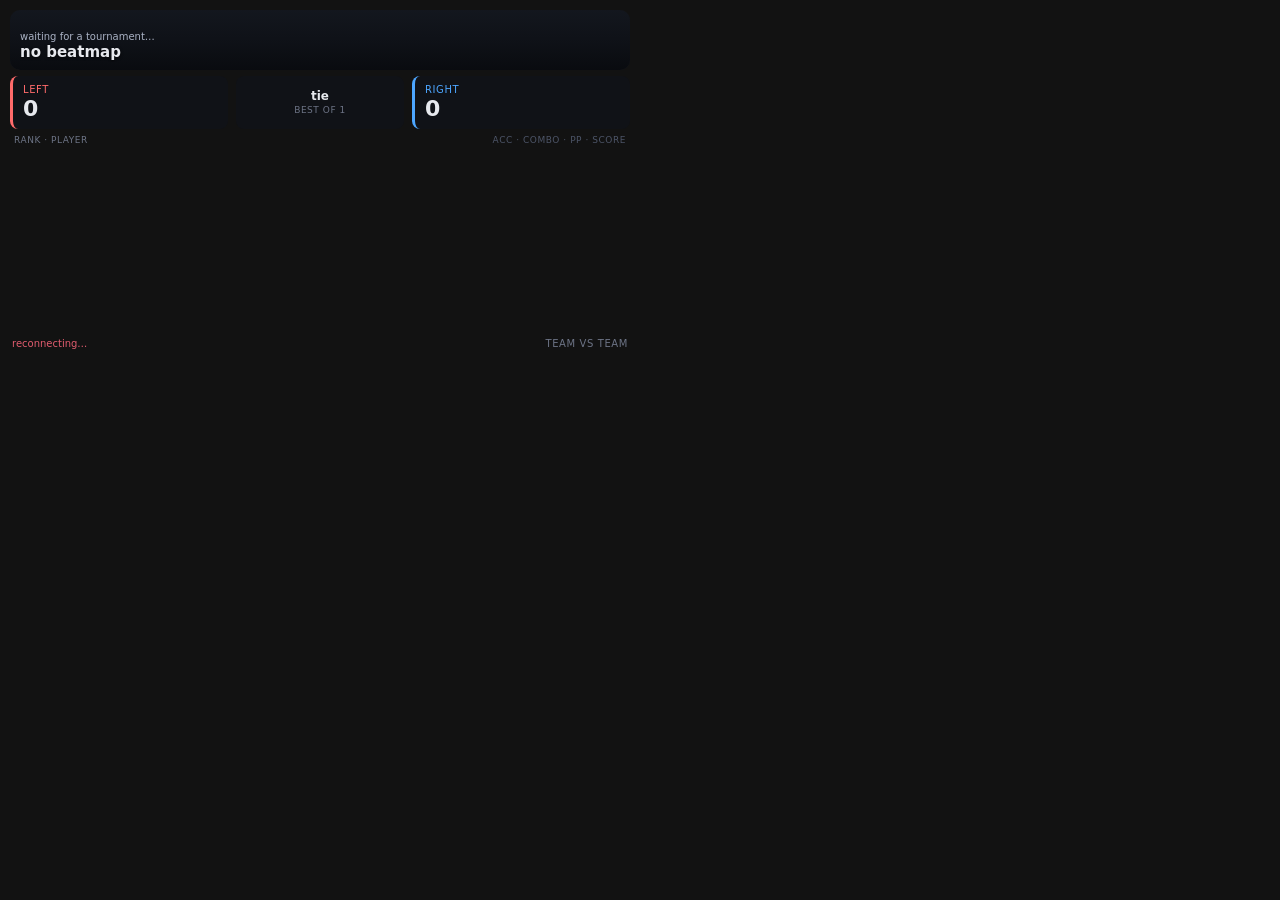
==== browser_overlays/rtosu Tourney/index.html @ c9ab05bc "feat(overlays): add a tournament example overlay alongside the solo one A second bundled overlay, so" ====
<!DOCTYPE html>
<html lang="en">
<head>
<meta charset="utf-8">
<title>rtosu Tourney</title>
<link rel="stylesheet" href="index.css">
<script src="index.js" defer></script>
</head>
<body>
<div class="panel">
  <!-- Map art spans the header; the gradient keeps the text readable. -->
  <header class="banner" id="banner">
    <div class="banner-text">
      <div class="artist" id="artist">waiting for a tournament&hellip;</div>
      <div class="title" id="title">no beatmap</div>
    </div>
    <div class="stars" id="stars">&nbsp;</div>
  </header>

  <!-- Team score bar. Both sides read name, score, stars top to bottom. -->
  <section class="teambar" id="teambar" hidden>
    <div class="side left">
      <div class="side-name" id="leftName">left</div>
      <div class="side-score" id="leftScore">0</div>
      <div class="side-stars" id="leftPoints"></div>
    </div>
    <div class="teambar-mid">
      <div class="lead" id="lead">tie</div>
      <div class="format" id="format">best of 1</div>
    </div>
    <div class="side right">
      <div class="side-name" id="rightName">right</div>
      <div class="side-score" id="rightScore">0</div>
      <div class="side-stars" id="rightPoints"></div>
    </div>
  </section>

  <!-- Headline figures shown in FFA. -->
  <section class="summary" id="summary" hidden>
    <div class="summary-cell">
      <span class="label">leader</span>
      <span class="value" id="leadName">&mdash;</span>
    </div>
    <div class="summary-cell">
      <span class="label">players</span>
      <span class="value" id="playerCount">0</span>
    </div>
    <div class="summary-cell">
      <span class="label">best pp</span>
      <span class="value" id="bestPp">0.00</span>
    </div>
  </section>

  <!-- Column headings. -->
  <div class="colheads" id="colheads">
    <span class="ch">rank &middot; player</span>
    <span class="ch tail">acc &middot; combo &middot; pp &middot; score</span>
  </div>

  <!-- One column: both teams stacked, branded by team colour. -->
  <div class="board" id="board">
    <div class="column" id="colAll"></div>
  </div>

  <footer class="footer">
    <span class="state" id="state">connecting&hellip;</span>
    <span class="mode" id="mode"></span>
  </footer>
</div>
</body>
</html>
---- browser_overlays/rtosu Tourney/index.css ----
/* rtosu Tourney overlay.
 *
 * A tournament leaderboard. Team vs Team and Free For All share one column of
 * rows stacked on top of each other; in Team vs Team each row is branded with
 * its team colour (red left, blue right) and ranked within its own team, and a
 * score bar across the top carries the set score and who is leading.
 *
 * Fully transparent: the panel has no fill, border or shadow, so the cards
 * float over the stream. Sizing follows the Resolution in metadata.txt.
 */

:root {
  color-scheme: dark;

  --left: #ff6b6b;
  --right: #4da6ff;
}

* {
  box-sizing: border-box;
  margin: 0;
  padding: 0;
}

html,
body {
  width: 640px;
  height: 360px;
  overflow: hidden;
  background: transparent;
  font: 14px/1.3 "Segoe UI", system-ui, sans-serif;
  color: #e7e9ee;
  -webkit-font-smoothing: antialiased;
}

.panel {
  display: flex;
  flex-direction: column;
  gap: 6px;
  width: 640px;
  height: 360px;
  padding: 10px;
}

/* --- map banner --- */

.banner {
  display: flex;
  flex: 0 0 60px;
  align-items: flex-end;
  justify-content: space-between;
  gap: 12px;
  padding: 8px 10px;
  border-radius: 10px;
  background: #161a22 center/cover no-repeat;
  position: relative;
  isolation: isolate;
}

.banner::before {
  content: "";
  position: absolute;
  inset: 0;
  z-index: -1;
  border-radius: inherit;
  background: linear-gradient(
    to top,
    rgba(8, 10, 14, 0.92) 0%,
    rgba(8, 10, 14, 0.55) 45%,
    rgba(8, 10, 14, 0.2) 100%
  );
}

.banner-text {
  min-width: 0;
}

.artist {
  font-size: 10px;
  color: #aab2c4;
  white-space: nowrap;
  overflow: hidden;
  text-overflow: ellipsis;
}

.title {
  font-size: 15px;
  font-weight: 600;
  white-space: nowrap;
  overflow: hidden;
  text-overflow: ellipsis;
  text-shadow: 0 1px 3px rgba(0, 0, 0, 0.7);
}

.stars {
  flex: 0 0 auto;
  font-size: 12px;
  font-weight: 600;
}

/* --- team score bar --- */

.teambar {
  display: flex;
  flex: 0 0 auto;
  align-items: stretch;
  gap: 8px;
}

.teambar[hidden] {
  display: none;
}

/* Both sides read the same way down: name, score, stars. */
.side {
  display: flex;
  flex: 1 1 0;
  flex-direction: column;
  gap: 1px;
  min-width: 0;
  padding: 7px 10px;
  border-radius: 8px;
  background: rgba(16, 19, 25, 0.72);
  border-left: 3px solid transparent;
}

.side.left {
  border-left-color: var(--left);
}

.side.right {
  border-left-color: var(--right);
}

.side-name {
  font-size: 10px;
  text-transform: uppercase;
  letter-spacing: 0.06em;
  white-space: nowrap;
  overflow: hidden;
  text-overflow: ellipsis;
}

.side.left .side-name {
  color: var(--left);
}

.side.right .side-name {
  color: var(--right);
}

.side-score {
  font-size: 22px;
  font-weight: 700;
  font-variant-numeric: tabular-nums;
  line-height: 1.1;
  white-space: nowrap;
  overflow: hidden;
  text-overflow: ellipsis;
}

.side-stars {
  font-size: 10px;
  color: #8b93a7;
  font-variant-numeric: tabular-nums;
}

.side-stars b {
  color: #e7e9ee;
  font-size: 12px;
}

/* --- lead indicator --- */

.teambar-mid {
  display: flex;
  flex: 0 0 168px;
  flex-direction: column;
  align-items: center;
  justify-content: center;
  gap: 2px;
  padding: 4px 6px;
  border-radius: 8px;
  background: rgba(16, 19, 25, 0.72);
  text-align: center;
}

/* Names the leading side and the margin, in that side's colour. */
.lead {
  font-size: 12px;
  font-weight: 700;
  line-height: 1.2;
  font-variant-numeric: tabular-nums;
  white-space: nowrap;
  overflow: hidden;
  text-overflow: ellipsis;
  max-width: 100%;
}

.lead.left {
  color: var(--left);
}

.lead.right {
  color: var(--right);
}

.lead.tie {
  color: #8b93a7;
}

.format {
  font-size: 9px;
  text-transform: uppercase;
  letter-spacing: 0.06em;
  color: #6d7486;
  white-space: nowrap;
}

/* --- FFA summary strip --- */

.summary {
  display: grid;
  flex: 0 0 auto;
  grid-template-columns: repeat(3, 1fr);
  gap: 6px;
}

.summary[hidden] {
  display: none;
}

.summary-cell {
  display: flex;
  flex-direction: column;
  gap: 1px;
  padding: 5px 8px;
  border-radius: 7px;
  background: rgba(16, 19, 25, 0.72);
}

.label {
  font-size: 9px;
  text-transform: uppercase;
  letter-spacing: 0.06em;
  color: #8b93a7;
}

.value {
  font-size: 15px;
  font-weight: 600;
  line-height: 1.25;
  font-variant-numeric: tabular-nums;
  white-space: nowrap;
  overflow: hidden;
  text-overflow: ellipsis;
}

/* --- column headings --- */

.colheads {
  display: flex;
  flex: 0 0 auto;
  justify-content: space-between;
  padding: 0 4px;
}

.colheads[hidden] {
  display: none;
}

.ch {
  font-size: 9px;
  text-transform: uppercase;
  letter-spacing: 0.06em;
  color: #6d7486;
}

.ch.tail {
  color: #4d5568;
}

/* --- player board --- */

.board {
  display: flex;
  flex: 1 1 auto;
  min-height: 0;
}

.column {
  display: flex;
  flex: 1 1 auto;
  flex-direction: column;
  gap: 4px;
  min-height: 0;
  min-width: 0;
}

.row {
  display: flex;
  flex: 1 1 0;
  /* Rows share the leftover height so a short roster leaves no dead space. */
  min-height: 20px;
  max-height: 40px;
  align-items: center;
  gap: 6px;
  padding: 3px 8px;
  border-radius: 6px;
  background: rgba(16, 19, 25, 0.72);
  border-left: 3px solid transparent;
  font-variant-numeric: tabular-nums;
  min-width: 0;
}

/* Team branding. In FFA there are no teams, so the accent marks the leader. */
.row.left {
  border-left-color: var(--left);
}

.row.right {
  border-left-color: var(--right);
}

body.ffa .row {
  border-left-color: #39405a;
}

body.ffa .row.leader {
  border-left-color: #ffd166;
}

.rank {
  flex: 0 0 auto;
  width: 16px;
  font-size: 10px;
  font-weight: 700;
  color: #6d7486;
  text-align: right;
}

/* Small team tag so the colour is not the only cue. */
.tag {
  flex: 0 0 auto;
  width: 12px;
  font-size: 9px;
  font-weight: 700;
  text-align: center;
}

.row.left .tag {
  color: var(--left);
}

.row.right .tag {
  color: var(--right);
}

body.ffa .tag {
  visibility: hidden;
}

.player {
  flex: 1 1 auto;
  min-width: 0;
  font-size: 12px;
  font-weight: 600;
  white-space: nowrap;
  overflow: hidden;
  text-overflow: ellipsis;
}

.grade {
  flex: 0 0 auto;
  width: 18px;
  font-size: 11px;
  font-weight: 700;
  text-align: center;
}

.cell {
  flex: 0 0 auto;
  font-size: 11px;
  color: #b6bdcd;
  font-variant-numeric: tabular-nums;
  text-align: right;
}

.cell.acc {
  width: 48px;
}

.cell.combo {
  width: 48px;
}

.cell.pp {
  width: 54px;
  color: #e7e9ee;
}

.cell.score {
  width: 78px;
  font-weight: 600;
}

/* A client with nothing judged yet is dimmed, not shown as a real zero. */
.row.idle .player,
.row.idle .cell,
.row.idle .grade {
  color: #6d7486;
}

/* --- footer --- */

.footer {
  display: flex;
  flex: 0 0 auto;
  justify-content: space-between;
  align-items: baseline;
  gap: 8px;
  padding: 0 2px;
  font-size: 10px;
  color: #8b93a7;
}

.state {
  white-space: nowrap;
  overflow: hidden;
  text-overflow: ellipsis;
}

.state.offline {
  color: #e05c6e;
}

.mode {
  flex: 0 0 auto;
  text-transform: uppercase;
  letter-spacing: 0.06em;
  color: #6d7486;
}
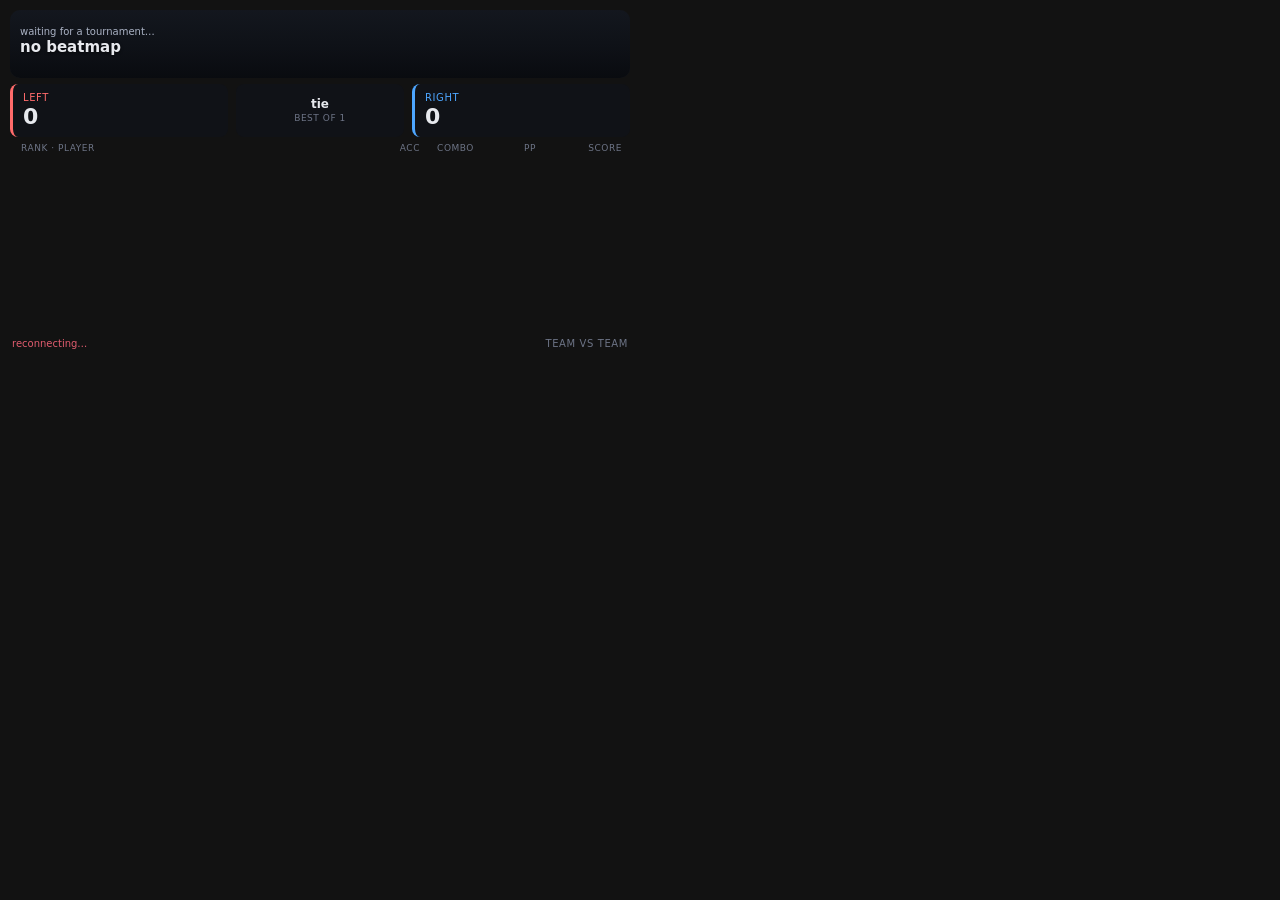
==== commit 366fec31: "fix(overlays): romanized titles, difficulty and mapper, and right-anchored columns Presentation fixe" ====
--- a/browser_overlays/rtosu Tourney/index.html
+++ b/browser_overlays/rtosu Tourney/index.html
@@ -13,6 +13,7 @@
     <div class="banner-text">
       <div class="artist" id="artist">waiting for a tournament&hellip;</div>
       <div class="title" id="title">no beatmap</div>
+      <div class="sub" id="sub">&nbsp;</div>
     </div>
     <div class="stars" id="stars">&nbsp;</div>
   </header>
@@ -51,10 +52,15 @@
     </div>
   </section>
 
-  <!-- Column headings. -->
+  <!-- Column headings, one per stat column so they sit over their numbers. -->
   <div class="colheads" id="colheads">
     <span class="ch">rank &middot; player</span>
-    <span class="ch tail">acc &middot; combo &middot; pp &middot; score</span>
+    <span class="ch tail">
+      <span class="ch-cell">acc</span>
+      <span class="ch-cell">combo</span>
+      <span class="ch-cell">pp</span>
+      <span class="ch-cell">score</span>
+    </span>
   </div>
 
   <!-- One column: both teams stacked, branded by team colour. -->
--- a/browser_overlays/rtosu Tourney/index.css
+++ b/browser_overlays/rtosu Tourney/index.css
@@ -46,7 +46,7 @@
 
 .banner {
   display: flex;
-  flex: 0 0 60px;
+  flex: 0 0 68px;
   align-items: flex-end;
   justify-content: space-between;
   gap: 12px;
@@ -92,6 +92,15 @@
   text-shadow: 0 1px 3px rgba(0, 0, 0, 0.7);
 }
 
+/* Difficulty name and mapper, under the title. */
+.sub {
+  font-size: 10px;
+  color: #aab2c4;
+  white-space: nowrap;
+  overflow: hidden;
+  text-overflow: ellipsis;
+}
+
 .stars {
   flex: 0 0 auto;
   font-size: 12px;
@@ -262,7 +271,9 @@
   display: flex;
   flex: 0 0 auto;
   justify-content: space-between;
-  padding: 0 4px;
+  align-items: center;
+  gap: 6px;
+  padding: 0 8px 0 11px;
 }
 
 .colheads[hidden] {
@@ -276,8 +287,25 @@
   color: #6d7486;
 }
 
+/* Mirrors the row's stat cells exactly, gap included, so every heading sits
+ * over its own column and both sides are right-anchored. */
 .ch.tail {
-  color: #4d5568;
+  display: flex;
+  gap: 6px;
+}
+
+.ch-cell {
+  width: 48px;
+  text-align: right;
+  white-space: nowrap;
+}
+
+.ch-cell:nth-child(3) {
+  width: 56px;
+}
+
+.ch-cell:nth-child(4) {
+  width: 80px;
 }
 
 /* --- player board --- */
@@ -390,17 +418,19 @@
   width: 48px;
 }
 
+/* Wide enough for "124/2110" as well as a bare combo. */
 .cell.combo {
-  width: 48px;
-}
-
+  width: 58px;
+}
+
+/* Wide enough for "433.9pp". */
 .cell.pp {
-  width: 54px;
+  width: 56px;
   color: #e7e9ee;
 }
 
 .cell.score {
-  width: 78px;
+  width: 80px;
   font-weight: 600;
 }
 
